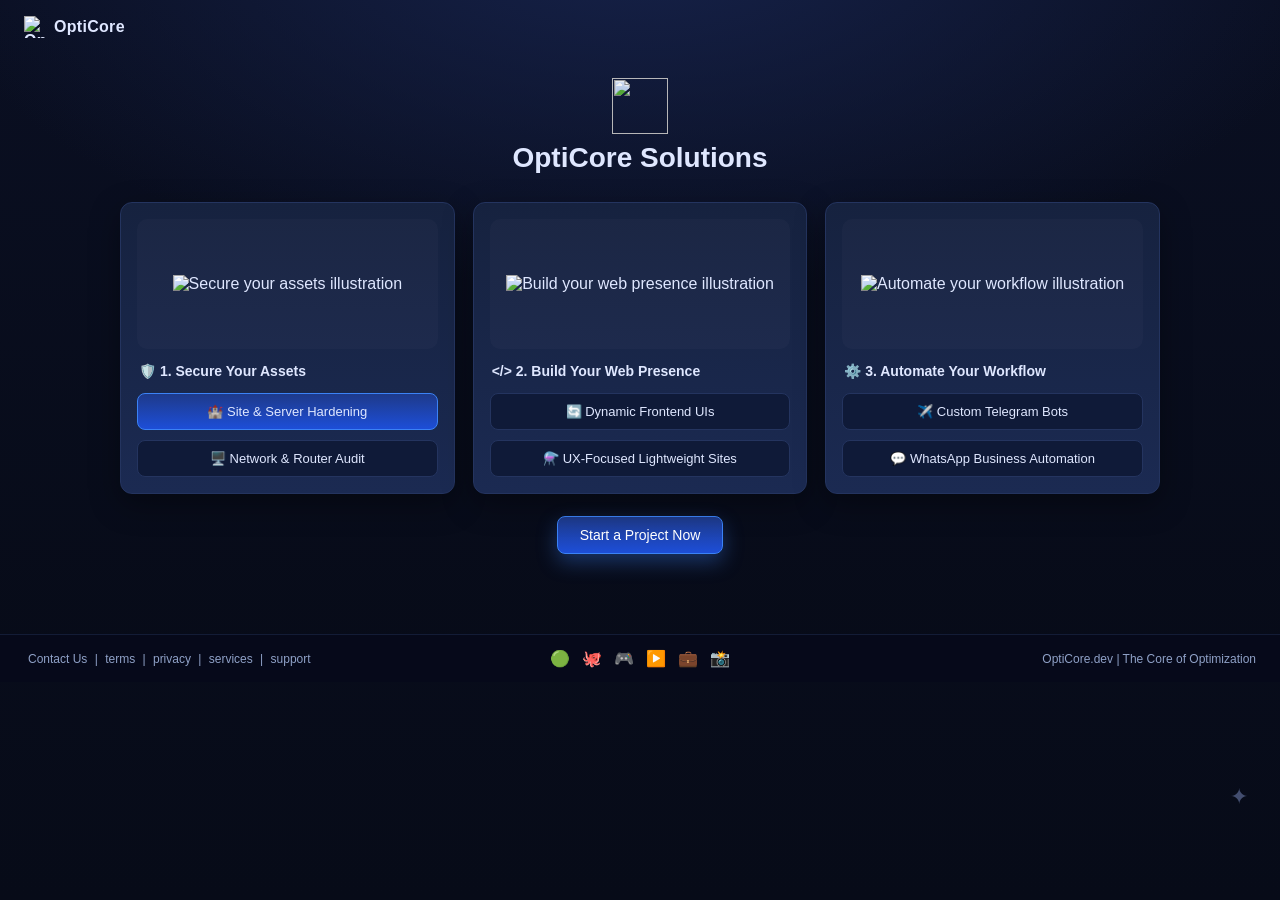
==== public/site/index.html @ 510724c4 "Changes" ====
<!DOCTYPE html>
<html lang="en">
<head>
<meta charset="UTF-8" />
<meta name="viewport" content="width=device-width, initial-scale=1.0" />
<title>OptiCore — The Core of Optimization</title>
<meta name="description" content="OptiCore solutions: secure your assets, build your web presence, and automate your workflow." />
<link rel="stylesheet" href="styles.css" />
</head>
<body>
  <header class="topbar">
    <div class="brand">
      <img src="/images/opticore-logo.png" alt="OptiCore logo" class="brand-mark" />
      <span>OptiCore</span>
    </div>
  </header>

  <main class="hero">
    <img src="/images/opticore-logo.png" alt="" class="hero-logo" />
    <h1>OptiCore Solutions</h1>

    <section class="cards">
      <article class="card" data-card="1">
        <div class="card-art">
          <img src="/images/secure-assets.png" alt="Secure your assets illustration" />
        </div>
        <h2>🛡️ 1. Secure Your Assets</h2>
        <button class="pill pill-primary">🏰 Site &amp; Server Hardening</button>
        <button class="pill">🖥️ Network &amp; Router Audit</button>
      </article>

      <article class="card" data-card="2">
        <div class="card-art">
          <img src="/images/web-presence.png" alt="Build your web presence illustration" />
        </div>
        <h2>&lt;/&gt; 2. Build Your Web Presence</h2>
        <button class="pill">🔄 Dynamic Frontend UIs</button>
        <button class="pill">⚗️ UX-Focused Lightweight Sites</button>
      </article>

      <article class="card" data-card="3">
        <div class="card-art">
          <img src="/images/automate-workflow.png" alt="Automate your workflow illustration" />
        </div>
        <h2>⚙️ 3. Automate Your Workflow</h2>
        <button class="pill">✈️ Custom Telegram Bots</button>
        <button class="pill">💬 WhatsApp Business Automation</button>
      </article>
    </section>

    <button id="cta" class="cta">Start a Project Now</button>
  </main>

  <div class="sparkle" aria-hidden="true">✦</div>

  <footer class="footer">
    <nav class="foot-links">
      <a href="#contact">Contact Us</a> |
      <a href="#terms">terms</a> |
      <a href="#privacy">privacy</a> |
      <a href="#services">services</a> |
      <a href="#support">support</a>
    </nav>
    <div class="socials">
      <a href="#" aria-label="WhatsApp">🟢</a>
      <a href="#" aria-label="GitHub">🐙</a>
      <a href="#" aria-label="Discord">🎮</a>
      <a href="#" aria-label="YouTube">▶️</a>
      <a href="#" aria-label="LinkedIn">💼</a>
      <a href="#" aria-label="Instagram">📸</a>
    </div>
    <div class="tag">OptiCore.dev | The Core of Optimization</div>
  </footer>

  <script src="script.js"></script>
</body>
</html>
---- public/site/styles.css ----
* { box-sizing: border-box; margin: 0; padding: 0; }

:root {
  --bg: #0b1020;
  --bg-2: #0f1730;
  --panel: #16223f;
  --panel-2: #1b2a52;
  --border: #24345f;
  --text: #dfe7ff;
  --muted: #8fa1c7;
  --accent: #3b82f6;
  --accent-2: #60a5fa;
}

html, body {
  min-height: 100%;
  font-family: -apple-system, BlinkMacSystemFont, "Segoe UI", Roboto, Arial, sans-serif;
  color: var(--text);
  background:
    radial-gradient(1200px 600px at 50% -10%, #16224a 0%, transparent 60%),
    linear-gradient(180deg, #0a0f22 0%, #070b18 100%);
}

.topbar {
  display: flex; align-items: center; justify-content: space-between;
  padding: 16px 24px;
}
.brand { display: flex; align-items: center; gap: 8px; font-weight: 600; letter-spacing: .3px; }
.brand-mark { width: 22px; height: 22px; }

.hero {
  max-width: 1080px; margin: 0 auto; padding: 24px 20px 80px;
  display: flex; flex-direction: column; align-items: center; text-align: center;
}
.hero-logo { width: 56px; height: 56px; margin-bottom: 8px; opacity: .95; }
.hero h1 { font-size: 28px; margin-bottom: 28px; font-weight: 600; }

.cards {
  display: grid;
  grid-template-columns: repeat(3, 1fr);
  gap: 18px;
  width: 100%;
}
@media (max-width: 820px) { .cards { grid-template-columns: 1fr; } }

.card {
  background: linear-gradient(180deg, var(--panel) 0%, var(--panel-2) 100%);
  border: 1px solid var(--border);
  border-radius: 12px;
  padding: 16px;
  display: flex; flex-direction: column; align-items: stretch; gap: 10px;
  box-shadow: 0 10px 30px rgba(0,0,0,.35);
  transition: transform .25s ease, box-shadow .25s ease, border-color .25s ease;
}
.card:hover {
  transform: translateY(-4px);
  border-color: var(--accent);
  box-shadow: 0 18px 40px rgba(59,130,246,.25);
}

.card-art {
  height: 130px; display: flex; align-items: center; justify-content: center;
  background: rgba(255,255,255,.02);
  border-radius: 10px;
}
.card-art img { max-height: 120px; max-width: 90%; }

.card h2 {
  font-size: 14px; font-weight: 600; text-align: left; padding: 4px 2px;
}

.pill {
  width: 100%;
  padding: 10px 12px;
  border-radius: 8px;
  border: 1px solid var(--border);
  background: #0f1a38;
  color: var(--text);
  font-size: 13px; font-weight: 500;
  cursor: pointer;
  transition: background .2s ease, border-color .2s ease, transform .1s ease;
}
.pill:hover { border-color: var(--accent-2); background: #14224a; }
.pill:active { transform: scale(.98); }
.pill-primary {
  background: linear-gradient(180deg, #1e3a8a 0%, #1d4ed8 100%);
  border-color: #3b82f6;
}

.cta {
  margin-top: 22px;
  padding: 10px 22px;
  border-radius: 8px;
  border: 1px solid #3b82f6;
  background: linear-gradient(180deg, #1e3a8a, #1d4ed8);
  color: white;
  font-size: 14px; font-weight: 500;
  cursor: pointer;
  box-shadow: 0 8px 20px rgba(59,130,246,.35);
  transition: transform .15s ease, box-shadow .15s ease;
}
.cta:hover { transform: translateY(-2px); box-shadow: 0 12px 26px rgba(59,130,246,.5); }

.sparkle {
  position: fixed; right: 32px; bottom: 90px; color: #6b7ba8; font-size: 22px; opacity: .6;
}

.footer {
  border-top: 1px solid #131c36;
  background: #06091a;
  padding: 14px 24px;
  display: grid; grid-template-columns: 1fr auto 1fr; align-items: center; gap: 12px;
  font-size: 12px; color: var(--muted);
}
@media (max-width: 720px) {
  .footer { grid-template-columns: 1fr; text-align: center; }
}
.foot-links a { color: var(--muted); text-decoration: none; margin: 0 4px; }
.foot-links a:hover { color: var(--accent-2); }
.socials { display: flex; gap: 12px; justify-content: center; font-size: 16px; }
.socials a { text-decoration: none; }
.tag { text-align: right; }
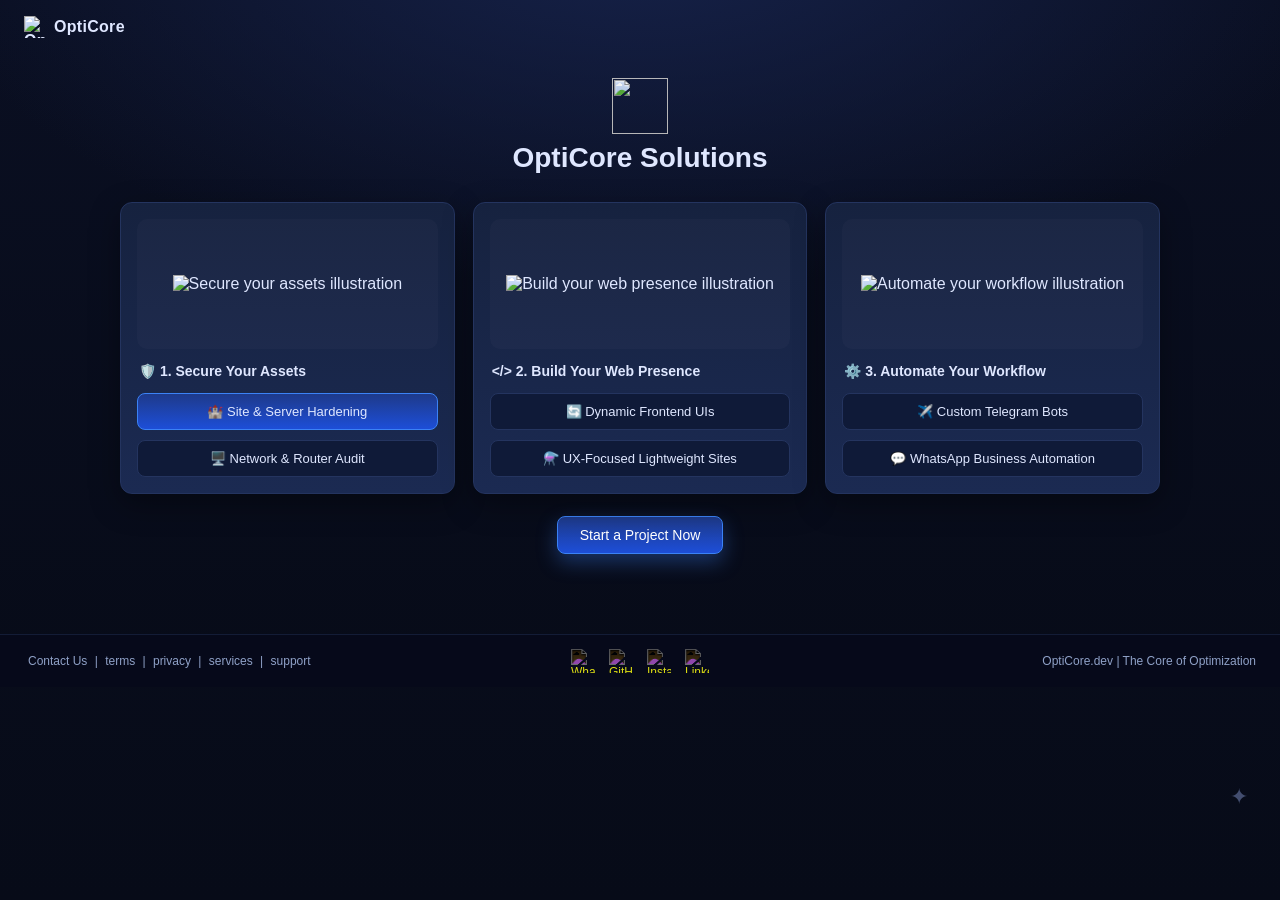
==== commit c0eadb0e: "Changes" ====
--- a/public/site/index.html
+++ b/public/site/index.html
@@ -62,12 +62,10 @@
       <a href="#support">support</a>
     </nav>
     <div class="socials">
-      <a href="#" aria-label="WhatsApp">🟢</a>
-      <a href="#" aria-label="GitHub">🐙</a>
-      <a href="#" aria-label="Discord">🎮</a>
-      <a href="#" aria-label="YouTube">▶️</a>
-      <a href="#" aria-label="LinkedIn">💼</a>
-      <a href="#" aria-label="Instagram">📸</a>
+      <a href="#" aria-label="WhatsApp"><img src="https://cdn.jsdelivr.net/npm/simple-icons@v11/icons/whatsapp.svg" alt="WhatsApp" /></a>
+      <a href="#" aria-label="GitHub"><img src="https://cdn.jsdelivr.net/npm/simple-icons@v11/icons/github.svg" alt="GitHub" /></a>
+      <a href="#" aria-label="Instagram"><img src="https://cdn.jsdelivr.net/npm/simple-icons@v11/icons/instagram.svg" alt="Instagram" /></a>
+      <a href="#" aria-label="LinkedIn"><img src="https://cdn.jsdelivr.net/npm/simple-icons@v11/icons/linkedin.svg" alt="LinkedIn" /></a>
     </div>
     <div class="tag">OptiCore.dev | The Core of Optimization</div>
   </footer>
--- a/public/site/styles.css
+++ b/public/site/styles.css
@@ -117,6 +117,8 @@
 }
 .foot-links a { color: var(--muted); text-decoration: none; margin: 0 4px; }
 .foot-links a:hover { color: var(--accent-2); }
-.socials { display: flex; gap: 12px; justify-content: center; font-size: 16px; }
-.socials a { text-decoration: none; }
+.socials { display: flex; gap: 14px; justify-content: center; align-items: center; }
+.socials a { text-decoration: none; display: inline-flex; opacity: .85; transition: opacity .2s ease, transform .2s ease; }
+.socials a:hover { opacity: 1; transform: translateY(-1px); }
+.socials img { width: 24px; height: 24px; filter: invert(1); display: block; }
 .tag { text-align: right; }
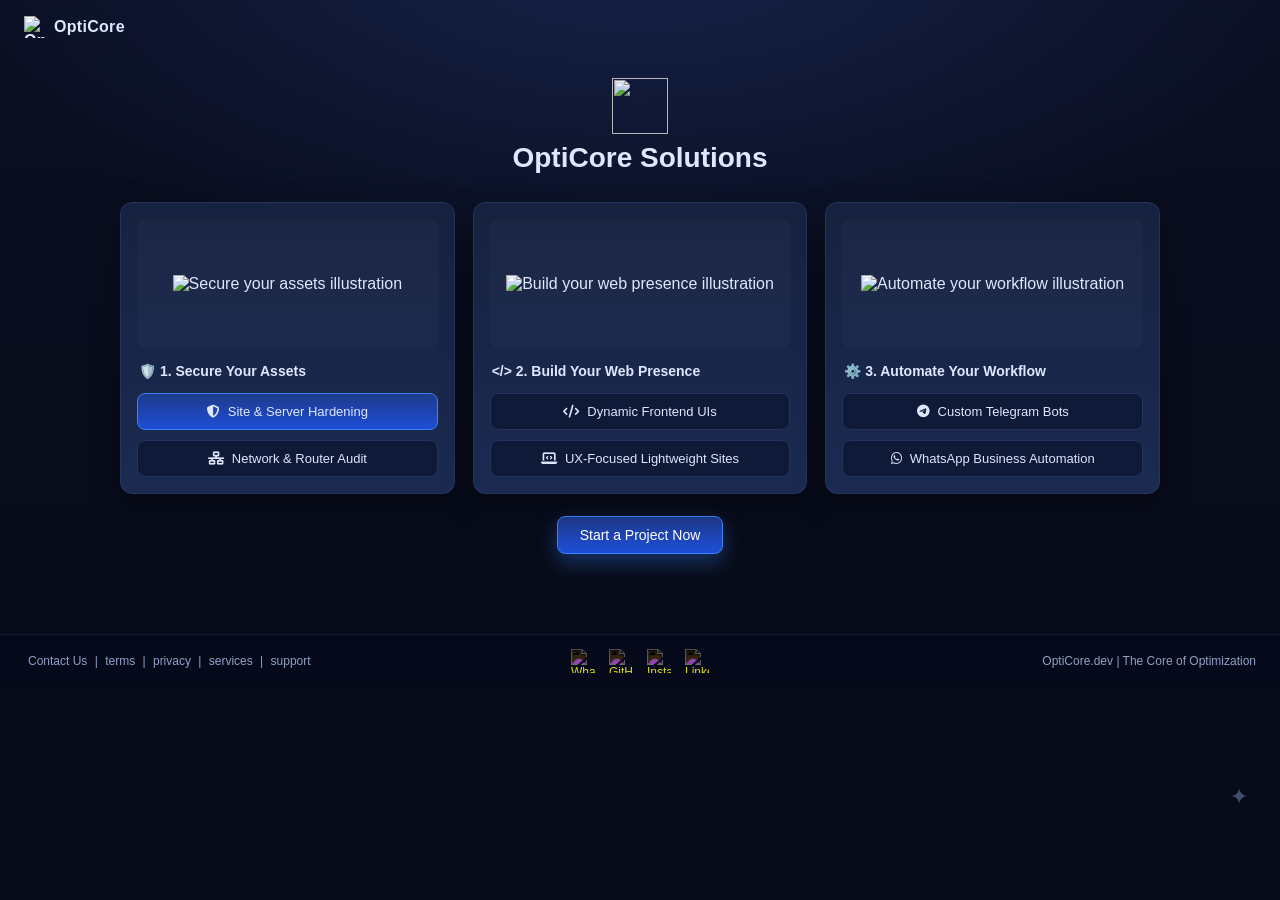
==== commit 7e02d31c: "Changes" ====
--- a/public/site/index.html
+++ b/public/site/index.html
@@ -6,6 +6,7 @@
 <title>OptiCore — The Core of Optimization</title>
 <meta name="description" content="OptiCore solutions: secure your assets, build your web presence, and automate your workflow." />
 <link rel="stylesheet" href="styles.css" />
+<link rel="stylesheet" href="https://cdn.jsdelivr.net/npm/@fortawesome/fontawesome-free@6.5.2/css/all.min.css" />
 </head>
 <body>
   <header class="topbar">
@@ -25,8 +26,8 @@
           <img src="/images/secure-assets.png" alt="Secure your assets illustration" />
         </div>
         <h2>🛡️ 1. Secure Your Assets</h2>
-        <button class="pill pill-primary">🏰 Site &amp; Server Hardening</button>
-        <button class="pill">🖥️ Network &amp; Router Audit</button>
+        <button class="pill pill-primary"><i class="fa-solid fa-shield-halved"></i> Site &amp; Server Hardening</button>
+        <button class="pill"><i class="fa-solid fa-network-wired"></i> Network &amp; Router Audit</button>
       </article>
 
       <article class="card" data-card="2">
@@ -34,8 +35,8 @@
           <img src="/images/web-presence.png" alt="Build your web presence illustration" />
         </div>
         <h2>&lt;/&gt; 2. Build Your Web Presence</h2>
-        <button class="pill">🔄 Dynamic Frontend UIs</button>
-        <button class="pill">⚗️ UX-Focused Lightweight Sites</button>
+        <button class="pill"><i class="fa-solid fa-code"></i> Dynamic Frontend UIs</button>
+        <button class="pill"><i class="fa-solid fa-laptop-code"></i> UX-Focused Lightweight Sites</button>
       </article>
 
       <article class="card" data-card="3">
@@ -43,8 +44,8 @@
           <img src="/images/automate-workflow.png" alt="Automate your workflow illustration" />
         </div>
         <h2>⚙️ 3. Automate Your Workflow</h2>
-        <button class="pill">✈️ Custom Telegram Bots</button>
-        <button class="pill">💬 WhatsApp Business Automation</button>
+        <button class="pill"><i class="fa-brands fa-telegram"></i> Custom Telegram Bots</button>
+        <button class="pill"><i class="fa-brands fa-whatsapp"></i> WhatsApp Business Automation</button>
       </article>
     </section>
 
--- a/public/site/styles.css
+++ b/public/site/styles.css
@@ -70,6 +70,7 @@
 }
 
 .pill {
+  display: inline-flex; align-items: center; justify-content: center; gap: 8px;
   width: 100%;
   padding: 10px 12px;
   border-radius: 8px;
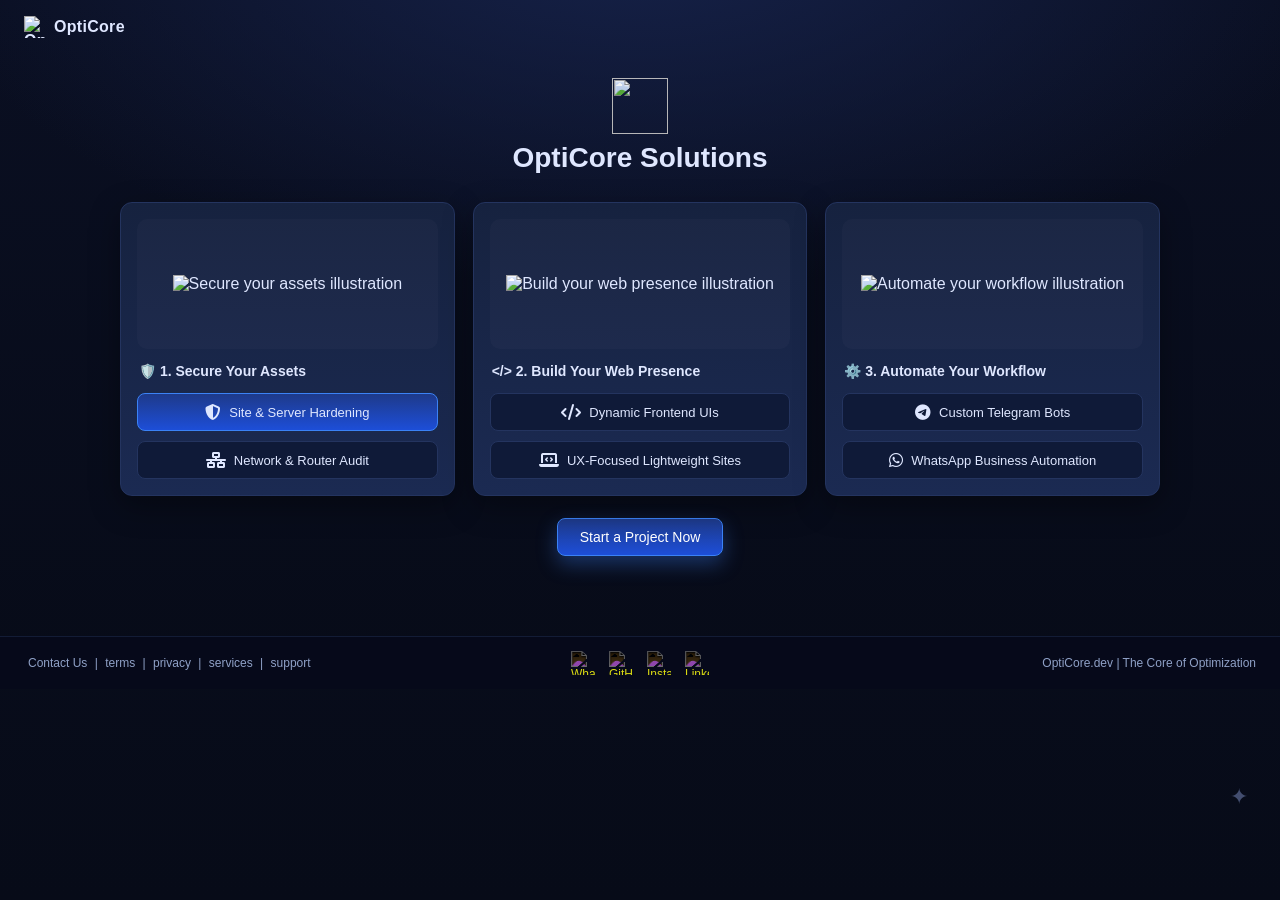
==== commit 46b305b4: "Changes" ====
--- a/public/site/index.html
+++ b/public/site/index.html
@@ -5,6 +5,7 @@
 <meta name="viewport" content="width=device-width, initial-scale=1.0" />
 <title>OptiCore — The Core of Optimization</title>
 <meta name="description" content="OptiCore solutions: secure your assets, build your web presence, and automate your workflow." />
+<link rel="icon" type="image/webp" href="/images/opticore-logo.webp" />
 <link rel="stylesheet" href="styles.css" />
 <link rel="stylesheet" href="https://cdn.jsdelivr.net/npm/@fortawesome/fontawesome-free@6.5.2/css/all.min.css" />
 </head>
--- a/public/site/styles.css
+++ b/public/site/styles.css
@@ -87,6 +87,7 @@
   background: linear-gradient(180deg, #1e3a8a 0%, #1d4ed8 100%);
   border-color: #3b82f6;
 }
+.pill i { font-size: 16px; color: inherit; line-height: 1; }
 
 .cta {
   margin-top: 22px;
